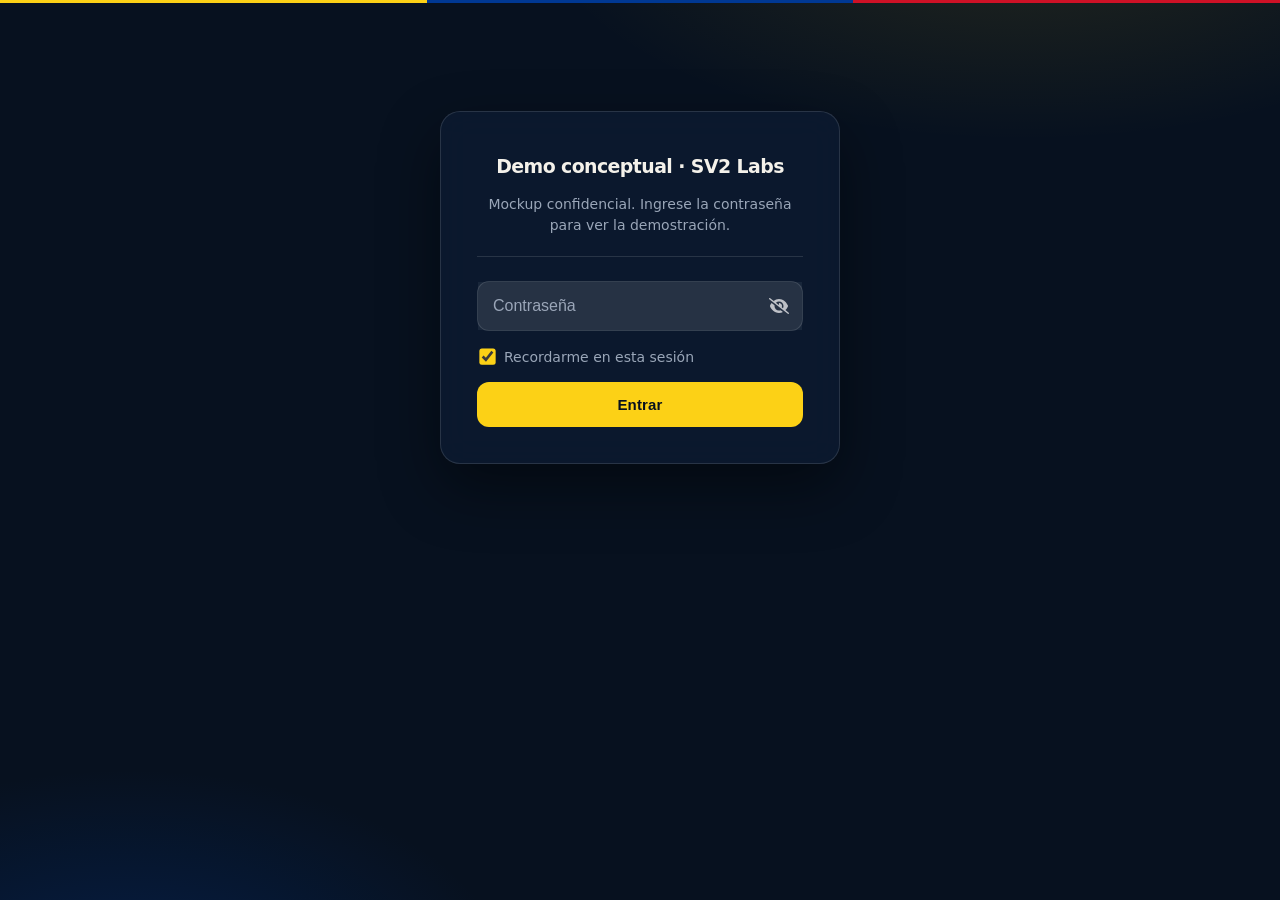
==== buscar.html @ b3c46ff3 "Initial password-protected deployable demo. Encrypt the four HTML pages with StatiCrypt, add a Spani" ====
<!DOCTYPE html>
<html class="staticrypt-html">
    <head>
        <meta charset="utf-8" />
        <title>Demo conceptual · SV2 Labs</title>
        <meta name="viewport" content="width=device-width, initial-scale=1" />

        <!-- do not cache this page -->
        <meta http-equiv="cache-control" content="max-age=0" />
        <meta http-equiv="cache-control" content="no-cache" />
        <meta http-equiv="expires" content="0" />
        <meta http-equiv="expires" content="Tue, 01 Jan 1980 1:00:00 GMT" />
        <meta http-equiv="pragma" content="no-cache" />

        <style>
            :root {
                --navy: #07111f;
                --navy-800: #0c1a30;
                --ink: #f4f1ea;
                --muted: #9aa6b8;
                --gold: #fcd116;
                --line: rgba(255, 255, 255, 0.12);
            }
            .staticrypt-html, .staticrypt-body {
                height: 100%;
                margin: 0;
            }
            .staticrypt-content {
                min-height: 100%;
                margin-bottom: 0;
                background:
                    radial-gradient(900px 420px at 80% -10%, rgba(252, 209, 22, 0.12), transparent 55%),
                    radial-gradient(700px 400px at 10% 110%, rgba(0, 56, 147, 0.35), transparent 55%),
                    #07111f;
                font-family: Inter, "Segoe UI", system-ui, -apple-system, sans-serif;
                -webkit-font-smoothing: antialiased;
                color: var(--ink);
            }
            .staticrypt-content::before {
                content: "";
                display: block;
                height: 3px;
                background: linear-gradient(90deg, #fcd116 0 33.33%, #003893 33.33% 66.66%, #ce1126 66.66%);
            }
            .staticrypt-page {
                width: min(400px, calc(100% - 32px));
                padding: 12vh 0 48px;
                margin: auto;
                box-sizing: border-box;
            }
            .staticrypt-form {
                position: relative;
                z-index: 1;
                background: rgba(12, 26, 48, 0.86);
                border: 1px solid var(--line);
                max-width: 400px;
                margin: 0 auto;
                padding: 40px 36px 36px;
                text-align: center;
                border-radius: 20px;
                box-shadow: 0 24px 60px rgba(0, 0, 0, 0.45);
                backdrop-filter: blur(16px);
            }
            .staticrypt-hr {
                margin-top: 20px;
                margin-bottom: 24px;
                border: 0;
                border-top: 1px solid var(--line);
            }
            .staticrypt-form input[type="password"],
            input[type="text"] {
                background: inherit;
                border: 0;
                box-sizing: border-box;
                font-size: 15px;
                outline: 0;
                padding: 15px 40px 15px 15px;
                width: 100%;
                color: var(--ink);
            }
            .staticrypt-form input::placeholder {
                color: var(--muted);
            }
            .staticrypt-password-container {
                position: relative;
                outline: 0;
                background: rgba(255, 255, 255, 0.06);
                width: 100%;
                border: 1px solid var(--line);
                border-radius: 12px;
                margin: 0 0 16px;
                box-sizing: border-box;
            }
            .staticrypt-toggle-password-visibility {
                cursor: pointer;
                height: 20px;
                opacity: 70%;
                padding: 13px;
                position: absolute;
                right: 0;
                top: 50%;
                transform: translateY(-50%);
                width: 20px;
                filter: invert(1);
            }
            .staticrypt-form .staticrypt-decrypt-button {
                text-transform: none;
                outline: 0;
                background: #fcd116;
                width: 100%;
                border: 0;
                padding: 14px;
                color: #07111f;
                font-size: 15px;
                font-weight: 700;
                letter-spacing: 0.01em;
                cursor: pointer;
                border-radius: 12px;
            }
            .staticrypt-form .staticrypt-decrypt-button:hover,
            .staticrypt-form .staticrypt-decrypt-button:active,
            .staticrypt-form .staticrypt-decrypt-button:focus {
                background: #fcd116;
                filter: brightness(96%);
            }
            .staticrypt-instructions {
                margin-top: 0;
                margin-bottom: 0.5em;
                color: var(--muted);
                font-size: 14px;
                line-height: 1.5;
            }
            .staticrypt-title {
                font-size: 1.35em;
                font-weight: 650;
                letter-spacing: -0.03em;
                color: var(--ink);
                margin: 0 0 10px;
            }
            label.staticrypt-remember {
                display: flex;
                align-items: center;
                margin-bottom: 1.1em;
                color: var(--muted);
                font-size: 14px;
                text-align: left;
            }
            .staticrypt-remember input[type="checkbox"] {
                transform: scale(1.25);
                margin-right: 0.75em;
                accent-color: var(--gold);
            }
            .hidden { display: none !important; }
            .staticrypt-spinner-container {
                height: 100%;
                display: flex;
                align-items: center;
                justify-content: center;
                background: var(--navy);
            }
            .staticrypt-spinner {
                display: inline-block;
                width: 2rem;
                height: 2rem;
                vertical-align: text-bottom;
                border: 0.25em solid rgba(255,255,255,0.25);
                border-right-color: var(--gold);
                border-radius: 50%;
                animation: spinner-border 0.75s linear infinite;
            }
            @keyframes spinner-border {
                100% { transform: rotate(360deg); }
            }
            @media screen and (-webkit-min-device-pixel-ratio: 0) {
                .staticrypt-form input[type="password"],
                input[type="text"] { font-size: 16px; }
            }
        </style>
    </head>

    <body class="staticrypt-body">
        <div id="staticrypt_loading" class="staticrypt-spinner-container">
            <div class="staticrypt-spinner"></div>
        </div>

        <div id="staticrypt_content" class="staticrypt-content hidden">
            <div class="staticrypt-page">
                <div class="staticrypt-form">
                    <div class="staticrypt-instructions">
                        <p class="staticrypt-title">Demo conceptual · SV2 Labs</p>
                        <p>Mockup confidencial. Ingrese la contraseña para ver la demostración.</p>
                    </div>

                    <hr class="staticrypt-hr" />

                    <form id="staticrypt-form" action="#" method="post">
                        <div class="staticrypt-password-container">
                            <input
                                id="staticrypt-password"
                                type="password"
                                name="password"
                                placeholder="Contraseña"
                                autofocus
                            />

                            <img
                                class="staticrypt-toggle-password-visibility"
                                alt="Mostrar contraseña"
                                title="Mostrar contraseña"
                                src="[data-uri]"
                            />
                        </div>

                        <label id="staticrypt-remember-label" class="staticrypt-remember hidden">
                            <input id="staticrypt-remember" type="checkbox" name="remember" checked />
                            Recordarme en esta sesión
                        </label>

                        <input type="submit" class="staticrypt-decrypt-button" value="Entrar" />
                    </form>
                </div>
            </div>
        </div>

        <script>
            // these variables will be filled when generating the file - the template format is 'variable_name'
            const staticryptInitiator = ((function(){
  const exports = {};
  const cryptoEngine = ((function(){
  const exports = {};
  const { subtle } = crypto;

const IV_BITS = 16 * 8;
const HEX_BITS = 4;
const ENCRYPTION_ALGO = "AES-CBC";

/**
 * Translates between utf8 encoded hexadecimal strings
 * and Uint8Array bytes.
 */
const HexEncoder = {
    /**
     * hex string -> bytes
     * @param {string} hexString
     * @returns {Uint8Array}
     */
    parse: function (hexString) {
        if (hexString.length % 2 !== 0) throw "Invalid hexString";
        const arrayBuffer = new Uint8Array(hexString.length / 2);

        for (let i = 0; i < hexString.length; i += 2) {
            const byteValue = parseInt(hexString.substring(i, i + 2), 16);
            if (isNaN(byteValue)) {
                throw "Invalid hexString";
            }
            arrayBuffer[i / 2] = byteValue;
        }
        return arrayBuffer;
    },

    /**
     * bytes -> hex string
     * @param {Uint8Array} bytes
     * @returns {string}
     */
    stringify: function (bytes) {
        const hexBytes = [];

        for (let i = 0; i < bytes.length; ++i) {
            let byteString = bytes[i].toString(16);
            if (byteString.length < 2) {
                byteString = "0" + byteString;
            }
            hexBytes.push(byteString);
        }
        return hexBytes.join("");
    },
};

/**
 * Translates between utf8 strings and Uint8Array bytes.
 */
const UTF8Encoder = {
    parse: function (str) {
        return new TextEncoder().encode(str);
    },

    stringify: function (bytes) {
        return new TextDecoder().decode(bytes);
    },
};

/**
 * Salt and encrypt a msg with a password.
 */
async function encrypt(msg, hashedPassword) {
    // Must be 16 bytes, unpredictable, and preferably cryptographically random. However, it need not be secret.
    // https://developer.mozilla.org/en-US/docs/Web/API/SubtleCrypto/encrypt#parameters
    const iv = crypto.getRandomValues(new Uint8Array(IV_BITS / 8));

    const key = await subtle.importKey("raw", HexEncoder.parse(hashedPassword), ENCRYPTION_ALGO, false, ["encrypt"]);

    const encrypted = await subtle.encrypt(
        {
            name: ENCRYPTION_ALGO,
            iv: iv,
        },
        key,
        UTF8Encoder.parse(msg)
    );

    // iv will be 32 hex characters, we prepend it to the ciphertext for use in decryption
    return HexEncoder.stringify(iv) + HexEncoder.stringify(new Uint8Array(encrypted));
}
exports.encrypt = encrypt;

/**
 * Decrypt a salted msg using a password.
 *
 * @param {string} encryptedMsg
 * @param {string} hashedPassword
 * @returns {Promise<string>}
 */
async function decrypt(encryptedMsg, hashedPassword) {
    const ivLength = IV_BITS / HEX_BITS;
    const iv = HexEncoder.parse(encryptedMsg.substring(0, ivLength));
    const encrypted = encryptedMsg.substring(ivLength);

    const key = await subtle.importKey("raw", HexEncoder.parse(hashedPassword), ENCRYPTION_ALGO, false, ["decrypt"]);

    const outBuffer = await subtle.decrypt(
        {
            name: ENCRYPTION_ALGO,
            iv: iv,
        },
        key,
        HexEncoder.parse(encrypted)
    );

    return UTF8Encoder.stringify(new Uint8Array(outBuffer));
}
exports.decrypt = decrypt;

/**
 * Salt and hash the password so it can be stored in localStorage without opening a password reuse vulnerability.
 *
 * @param {string} password
 * @param {string} salt
 * @returns {Promise<string>}
 */
async function hashPassword(password, salt) {
    // we hash the password in multiple steps, each adding more iterations. This is because we used to allow less
    // iterations, so for backward compatibility reasons, we need to support going from that to more iterations.
    let hashedPassword = await hashLegacyRound(password, salt);

    hashedPassword = await hashSecondRound(hashedPassword, salt);

    return hashThirdRound(hashedPassword, salt);
}
exports.hashPassword = hashPassword;

/**
 * This hashes the password with 1k iterations. This is a low number, we need this function to support backwards
 * compatibility.
 *
 * @param {string} password
 * @param {string} salt
 * @returns {Promise<string>}
 */
function hashLegacyRound(password, salt) {
    return pbkdf2(password, salt, 1000, "SHA-1");
}
exports.hashLegacyRound = hashLegacyRound;

/**
 * Add a second round of iterations. This is because we used to use 1k, so for backwards compatibility with
 * remember-me/autodecrypt links, we need to support going from that to more iterations.
 *
 * @param hashedPassword
 * @param salt
 * @returns {Promise<string>}
 */
function hashSecondRound(hashedPassword, salt) {
    return pbkdf2(hashedPassword, salt, 14000, "SHA-256");
}
exports.hashSecondRound = hashSecondRound;

/**
 * Add a third round of iterations to bring total number to 600k. This is because we used to use 1k, then 15k, so for
 * backwards compatibility with remember-me/autodecrypt links, we need to support going from that to more iterations.
 *
 * @param hashedPassword
 * @param salt
 * @returns {Promise<string>}
 */
function hashThirdRound(hashedPassword, salt) {
    return pbkdf2(hashedPassword, salt, 585000, "SHA-256");
}
exports.hashThirdRound = hashThirdRound;

/**
 * Salt and hash the password so it can be stored in localStorage without opening a password reuse vulnerability.
 *
 * @param {string} password
 * @param {string} salt
 * @param {int} iterations
 * @param {string} hashAlgorithm
 * @returns {Promise<string>}
 */
async function pbkdf2(password, salt, iterations, hashAlgorithm) {
    const key = await subtle.importKey("raw", UTF8Encoder.parse(password), "PBKDF2", false, ["deriveBits"]);

    const keyBytes = await subtle.deriveBits(
        {
            name: "PBKDF2",
            hash: hashAlgorithm,
            iterations,
            salt: UTF8Encoder.parse(salt),
        },
        key,
        256
    );

    return HexEncoder.stringify(new Uint8Array(keyBytes));
}

function generateRandomSalt() {
    const bytes = crypto.getRandomValues(new Uint8Array(128 / 8));

    return HexEncoder.stringify(new Uint8Array(bytes));
}
exports.generateRandomSalt = generateRandomSalt;

async function signMessage(hashedPassword, message) {
    const key = await subtle.importKey(
        "raw",
        HexEncoder.parse(hashedPassword),
        {
            name: "HMAC",
            hash: "SHA-256",
        },
        false,
        ["sign"]
    );
    const signature = await subtle.sign("HMAC", key, UTF8Encoder.parse(message));

    return HexEncoder.stringify(new Uint8Array(signature));
}
exports.signMessage = signMessage;

function getRandomAlphanum() {
    const possibleCharacters = "abcdefghijklmnopqrstuvwxyzABCDEFGHIJKLMNOPQRSTUVWXYZ0123456789";

    let byteArray;
    let parsedInt;

    // Keep generating new random bytes until we get a value that falls
    // within a range that can be evenly divided by possibleCharacters.length
    do {
        byteArray = crypto.getRandomValues(new Uint8Array(1));
        // extract the lowest byte to get an int from 0 to 255 (probably unnecessary, since we're only generating 1 byte)
        parsedInt = byteArray[0] & 0xff;
    } while (parsedInt >= 256 - (256 % possibleCharacters.length));

    // Take the modulo of the parsed integer to get a random number between 0 and totalLength - 1
    const randomIndex = parsedInt % possibleCharacters.length;

    return possibleCharacters[randomIndex];
}

/**
 * Generate a random string of a given length.
 *
 * @param {int} length
 * @returns {string}
 */
function generateRandomString(length) {
    let randomString = "";

    for (let i = 0; i < length; i++) {
        randomString += getRandomAlphanum();
    }

    return randomString;
}
exports.generateRandomString = generateRandomString;

  return exports;
})());
const codec = ((function(){
  const exports = {};
  /**
 * Initialize the codec with the provided cryptoEngine - this return functions to encode and decode messages.
 *
 * @param cryptoEngine - the engine to use for encryption / decryption
 */
function init(cryptoEngine) {
    const exports = {};

    /**
     * Top-level function for encoding a message.
     * Includes password hashing, encryption, and signing.
     *
     * @param {string} msg
     * @param {string} password
     * @param {string} salt
     *
     * @returns {string} The encoded text
     */
    async function encode(msg, password, salt) {
        const hashedPassword = await cryptoEngine.hashPassword(password, salt);

        const encrypted = await cryptoEngine.encrypt(msg, hashedPassword);

        // we use the hashed password in the HMAC because this is effectively what will be used a password (so we can store
        // it in localStorage safely, we don't use the clear text password)
        const hmac = await cryptoEngine.signMessage(hashedPassword, encrypted);

        return hmac + encrypted;
    }
    exports.encode = encode;

    /**
     * Encode using a password that has already been hashed. This is useful to encode multiple messages in a row, that way
     * we don't need to hash the password multiple times.
     *
     * @param {string} msg
     * @param {string} hashedPassword
     *
     * @returns {string} The encoded text
     */
    async function encodeWithHashedPassword(msg, hashedPassword) {
        const encrypted = await cryptoEngine.encrypt(msg, hashedPassword);

        // we use the hashed password in the HMAC because this is effectively what will be used a password (so we can store
        // it in localStorage safely, we don't use the clear text password)
        const hmac = await cryptoEngine.signMessage(hashedPassword, encrypted);

        return hmac + encrypted;
    }
    exports.encodeWithHashedPassword = encodeWithHashedPassword;

    /**
     * Top-level function for decoding a message.
     * Includes signature check and decryption.
     *
     * @param {string} signedMsg
     * @param {string} hashedPassword
     * @param {string} salt
     * @param {int} backwardCompatibleAttempt
     * @param {string} originalPassword
     *
     * @returns {Object} {success: true, decoded: string} | {success: false, message: string}
     */
    async function decode(signedMsg, hashedPassword, salt, backwardCompatibleAttempt = 0, originalPassword = "") {
        const encryptedHMAC = signedMsg.substring(0, 64);
        const encryptedMsg = signedMsg.substring(64);
        const decryptedHMAC = await cryptoEngine.signMessage(hashedPassword, encryptedMsg);

        if (decryptedHMAC !== encryptedHMAC) {
            // we have been raising the number of iterations in the hashing algorithm multiple times, so to support the old
            // remember-me/autodecrypt links we need to try bringing the old hashes up to speed.
            originalPassword = originalPassword || hashedPassword;
            if (backwardCompatibleAttempt === 0) {
                const updatedHashedPassword = await cryptoEngine.hashThirdRound(originalPassword, salt);

                return decode(signedMsg, updatedHashedPassword, salt, backwardCompatibleAttempt + 1, originalPassword);
            }
            if (backwardCompatibleAttempt === 1) {
                let updatedHashedPassword = await cryptoEngine.hashSecondRound(originalPassword, salt);
                updatedHashedPassword = await cryptoEngine.hashThirdRound(updatedHashedPassword, salt);

                return decode(signedMsg, updatedHashedPassword, salt, backwardCompatibleAttempt + 1, originalPassword);
            }

            return { success: false, message: "Signature mismatch" };
        }

        return {
            success: true,
            decoded: await cryptoEngine.decrypt(encryptedMsg, hashedPassword),
        };
    }
    exports.decode = decode;

    return exports;
}
exports.init = init;

  return exports;
})());
const decode = codec.init(cryptoEngine).decode;

/**
 * Initialize the staticrypt module, that exposes functions callbable by the password_template.
 *
 * @param {{
 *  staticryptEncryptedMsgUniqueVariableName: string,
 *  isRememberEnabled: boolean,
 *  rememberDurationInDays: number,
 *  staticryptSaltUniqueVariableName: string,
 * }} staticryptConfig - object of data that is stored on the password_template at encryption time.
 *
 * @param {{
 *  rememberExpirationKey: string,
 *  rememberPassphraseKey: string,
 *  replaceHtmlCallback: function,
 *  clearLocalStorageCallback: function,
 * }} templateConfig - object of data that can be configured by a custom password_template.
 */
function init(staticryptConfig, templateConfig) {
    const exports = {};

    /**
     * Decrypt our encrypted page, replace the whole HTML.
     *
     * @param {string} hashedPassword
     * @returns {Promise<boolean>}
     */
    async function decryptAndReplaceHtml(hashedPassword) {
        const { staticryptEncryptedMsgUniqueVariableName, staticryptSaltUniqueVariableName } = staticryptConfig;
        const { replaceHtmlCallback } = templateConfig;

        const result = await decode(
            staticryptEncryptedMsgUniqueVariableName,
            hashedPassword,
            staticryptSaltUniqueVariableName
        );
        if (!result.success) {
            return false;
        }
        const plainHTML = result.decoded;

        // if the user configured a callback call it, otherwise just replace the whole HTML
        if (typeof replaceHtmlCallback === "function") {
            replaceHtmlCallback(plainHTML);
        } else {
            document.write(plainHTML);
            document.close();
        }

        return true;
    }

    /**
     * Attempt to decrypt the page and replace the whole HTML.
     *
     * @param {string} password
     * @param {boolean} isRememberChecked
     *
     * @returns {Promise<{isSuccessful: boolean, hashedPassword?: string}>} - we return an object, so that if we want to
     *   expose more information in the future we can do it without breaking the password_template
     */
    async function handleDecryptionOfPage(password, isRememberChecked) {
        const { staticryptSaltUniqueVariableName } = staticryptConfig;

        // decrypt and replace the whole page
        const hashedPassword = await cryptoEngine.hashPassword(password, staticryptSaltUniqueVariableName);
        return handleDecryptionOfPageFromHash(hashedPassword, isRememberChecked);
    }
    exports.handleDecryptionOfPage = handleDecryptionOfPage;

    async function handleDecryptionOfPageFromHash(hashedPassword, isRememberChecked) {
        const { isRememberEnabled, rememberDurationInDays } = staticryptConfig;
        const { rememberExpirationKey, rememberPassphraseKey } = templateConfig;

        const isDecryptionSuccessful = await decryptAndReplaceHtml(hashedPassword);

        if (!isDecryptionSuccessful) {
            return {
                isSuccessful: false,
                hashedPassword,
            };
        }

        // remember the hashedPassword and set its expiration if necessary
        if (isRememberEnabled && isRememberChecked) {
            window.sessionStorage.setItem(rememberPassphraseKey, hashedPassword);

            // set the expiration if the duration isn't 0 (meaning no expiration)
            if (rememberDurationInDays > 0) {
                window.sessionStorage.setItem(
                    rememberExpirationKey,
                    (new Date().getTime() + rememberDurationInDays * 24 * 60 * 60 * 1000).toString()
                );
            }
        }

        return {
            isSuccessful: true,
            hashedPassword,
        };
    }
    exports.handleDecryptionOfPageFromHash = handleDecryptionOfPageFromHash;

    /**
     * Clear sessionStorage from staticrypt related values
     */
    function clearLocalStorage() {
        const { clearLocalStorageCallback, rememberExpirationKey, rememberPassphraseKey } = templateConfig;

        if (typeof clearLocalStorageCallback === "function") {
            clearLocalStorageCallback();
        } else {
            sessionStorage.removeItem(rememberPassphraseKey);
            sessionStorage.removeItem(rememberExpirationKey);
        }
    }

    async function handleDecryptOnLoad() {
        let isSuccessful = await decryptOnLoadFromUrl();

        if (!isSuccessful) {
            isSuccessful = await decryptOnLoadFromRememberMe();
        }

        return { isSuccessful };
    }
    exports.handleDecryptOnLoad = handleDecryptOnLoad;

    /**
     * Clear storage if we are logging out
     *
     * @returns {boolean} - whether we logged out
     */
    function logoutIfNeeded() {
        const logoutKey = "staticrypt_logout";

        // handle logout through query param
        const queryParams = new URLSearchParams(window.location.search);
        if (queryParams.has(logoutKey)) {
            clearLocalStorage();
            return true;
        }

        // handle logout through URL fragment
        const hash = window.location.hash.substring(1);
        if (hash.includes(logoutKey)) {
            clearLocalStorage();
            return true;
        }

        return false;
    }

    /**
     * To be called on load: check if we want to try to decrypt and replace the HTML with the decrypted content, and
     * try to do it if needed.
     *
     * @returns {Promise<boolean>} true if we derypted and replaced the whole page, false otherwise
     */
    async function decryptOnLoadFromRememberMe() {
        const { rememberDurationInDays } = staticryptConfig;
        const { rememberExpirationKey, rememberPassphraseKey } = templateConfig;

        // if we are login out, terminate
        if (logoutIfNeeded()) {
            return false;
        }

        // if there is expiration configured, check if we're not beyond the expiration
        if (rememberDurationInDays && rememberDurationInDays > 0) {
            const expiration = sessionStorage.getItem(rememberExpirationKey),
                isExpired = expiration && new Date().getTime() > parseInt(expiration);

            if (isExpired) {
                clearLocalStorage();
                return false;
            }
        }

        const hashedPassword = sessionStorage.getItem(rememberPassphraseKey);

        if (hashedPassword) {
            // try to decrypt
            const isDecryptionSuccessful = await decryptAndReplaceHtml(hashedPassword);

            // if the decryption is unsuccessful the password might be wrong - silently clear the saved data and let
            // the user fill the password form again
            if (!isDecryptionSuccessful) {
                clearLocalStorage();
                return false;
            }

            return true;
        }

        return false;
    }

    async function decryptOnLoadFromUrl() {
        const passwordKey = "staticrypt_pwd";
        const rememberMeKey = "remember_me";

        // try to get the password from the query param (for backward compatibility - we now want to avoid this method,
        // since it sends the hashed password to the server which isn't needed)
        const queryParams = new URLSearchParams(window.location.search);
        const hashedPasswordQuery = queryParams.get(passwordKey);
        const rememberMeQuery = queryParams.get(rememberMeKey);

        const urlFragment = window.location.hash.substring(1);
        // get the password from the url fragment
        const hashedPasswordRegexMatch = urlFragment.match(new RegExp(passwordKey + "=([^&]*)"));
        const hashedPasswordFragment = hashedPasswordRegexMatch ? hashedPasswordRegexMatch[1] : null;
        const rememberMeFragment = urlFragment.includes(rememberMeKey);

        const hashedPassword = hashedPasswordFragment || hashedPasswordQuery;
        const rememberMe = rememberMeFragment || rememberMeQuery;

        if (hashedPassword) {
            return handleDecryptionOfPageFromHash(hashedPassword, rememberMe);
        }

        return false;
    }

    return exports;
}
exports.init = init;

  return exports;
})());
            const templateError = "Contraseña incorrecta",
                templateToggleAltShow = "Mostrar contraseña",
                templateToggleAltHide = "Ocultar contraseña",
                isRememberEnabled = true,
                staticryptConfig = {"staticryptEncryptedMsgUniqueVariableName":"[base64]","isRememberEnabled":true,"rememberDurationInDays":0,"staticryptSaltUniqueVariableName":"09447ad0ca48a2c15d8bac3a3ba0116a"};

            // you can edit these values to customize some of the behavior of StatiCrypt
            const templateConfig = {
                rememberExpirationKey: "staticrypt_expiration",
                rememberPassphraseKey: "staticrypt_passphrase",
                replaceHtmlCallback: null,
                clearLocalStorageCallback: null,
            };

            // init the staticrypt engine
            const staticrypt = staticryptInitiator.init(staticryptConfig, templateConfig);

            // try to automatically decrypt on load if there is a saved password
            window.onload = async function () {
                const { isSuccessful } = await staticrypt.handleDecryptOnLoad();

                // if we didn't decrypt anything on load, show the password prompt. Otherwise the content has already been
                // replaced, no need to do anything
                if (!isSuccessful) {
                    // hide loading screen
                    document.getElementById("staticrypt_loading").classList.add("hidden");
                    document.getElementById("staticrypt_content").classList.remove("hidden");
                    document.getElementById("staticrypt-password").focus();

                    // show the remember me checkbox
                    if (isRememberEnabled) {
                        document.getElementById("staticrypt-remember-label").classList.remove("hidden");
                    }
                }
            };

            // toggle password visibility
            const toggleIcon = document.querySelector(".staticrypt-toggle-password-visibility");
            // these two icons are coming from FontAwesome
            const imgSrcEyeClosed =
                "[data-uri]";
            const imgSrcEyeOpened =
                "[data-uri]";
            toggleIcon.addEventListener("click", function () {
                const passwordInput = document.getElementById("staticrypt-password");
                if (passwordInput.type === "password") {
                    passwordInput.type = "text";
                    toggleIcon.src = imgSrcEyeOpened;
                    toggleIcon.alt = templateToggleAltHide;
                    toggleIcon.title = templateToggleAltHide;
                } else {
                    passwordInput.type = "password";
                    toggleIcon.src = imgSrcEyeClosed;
                    toggleIcon.alt = templateToggleAltShow;
                    toggleIcon.title = templateToggleAltShow;
                }
            });

            // handle password form submission
            document.getElementById("staticrypt-form").addEventListener("submit", async function (e) {
                e.preventDefault();

                const password = document.getElementById("staticrypt-password").value,
                    isRememberChecked = document.getElementById("staticrypt-remember").checked;

                const { isSuccessful } = await staticrypt.handleDecryptionOfPage(password, isRememberChecked);

                if (!isSuccessful) {
                    alert(templateError);
                }
            });
        </script>
    </body>
</html>
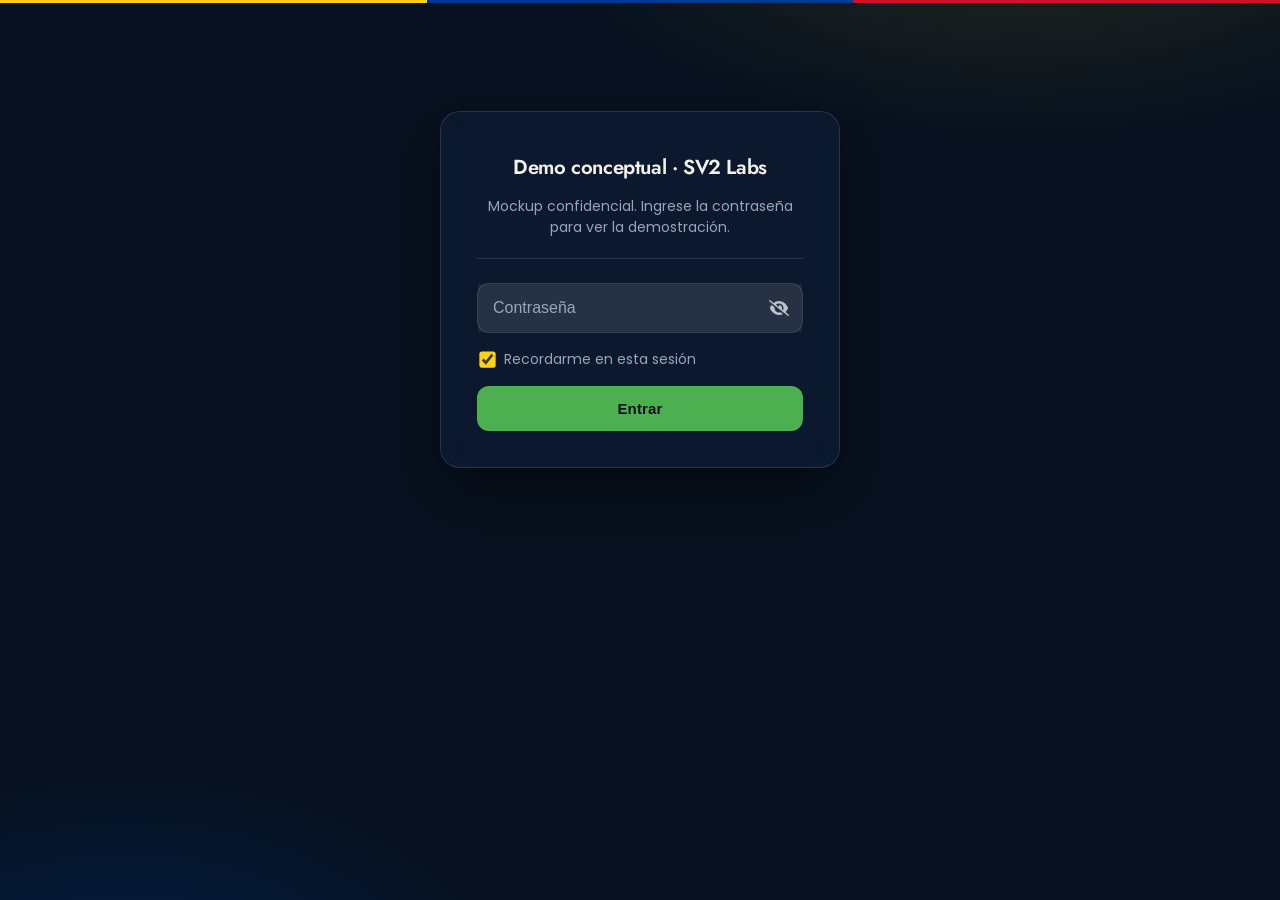
==== commit 41113cf5: "Update typography to Poppins and Jost, closer to ProColombia. Replace Inter with vendored Poppins (b" ====
--- a/buscar.html
+++ b/buscar.html
@@ -13,6 +13,54 @@
         <meta http-equiv="pragma" content="no-cache" />
 
         <style>
+            @font-face {
+                font-family: Poppins;
+                src: url("fonts/Poppins-latin-ext-normal-400.woff2") format("woff2");
+                font-weight: 400;
+                font-style: normal;
+                font-display: swap;
+                unicode-range: U+0100-02BA, U+02BD-02C5, U+02C7-02CC, U+02CE-02D7, U+02DD-02FF, U+0304, U+0308, U+0329, U+1D00-1DBF, U+1E00-1E9F, U+1EF2-1EFF, U+2020, U+20A0-20AB, U+20AD-20C4, U+2113, U+2C60-2C7F, U+A720-A7FF;
+            }
+            @font-face {
+                font-family: Poppins;
+                src: url("fonts/Poppins-latin-normal-400.woff2") format("woff2");
+                font-weight: 400;
+                font-style: normal;
+                font-display: swap;
+                unicode-range: U+0000-00FF, U+0131, U+0152-0153, U+02BB-02BC, U+02C6, U+02DA, U+02DC, U+0304, U+0308, U+0329, U+2000-206F, U+20AC, U+2122, U+2191, U+2193, U+2212, U+2215, U+FEFF, U+FFFD;
+            }
+            @font-face {
+                font-family: Poppins;
+                src: url("fonts/Poppins-latin-ext-normal-700.woff2") format("woff2");
+                font-weight: 700;
+                font-style: normal;
+                font-display: swap;
+                unicode-range: U+0100-02BA, U+02BD-02C5, U+02C7-02CC, U+02CE-02D7, U+02DD-02FF, U+0304, U+0308, U+0329, U+1D00-1DBF, U+1E00-1E9F, U+1EF2-1EFF, U+2020, U+20A0-20AB, U+20AD-20C4, U+2113, U+2C60-2C7F, U+A720-A7FF;
+            }
+            @font-face {
+                font-family: Poppins;
+                src: url("fonts/Poppins-latin-normal-700.woff2") format("woff2");
+                font-weight: 700;
+                font-style: normal;
+                font-display: swap;
+                unicode-range: U+0000-00FF, U+0131, U+0152-0153, U+02BB-02BC, U+02C6, U+02DA, U+02DC, U+0304, U+0308, U+0329, U+2000-206F, U+20AC, U+2122, U+2191, U+2193, U+2212, U+2215, U+FEFF, U+FFFD;
+            }
+            @font-face {
+                font-family: Jost;
+                src: url("fonts/Jost-latin-ext-normal-100900.woff2") format("woff2");
+                font-weight: 100 900;
+                font-style: normal;
+                font-display: swap;
+                unicode-range: U+0100-02BA, U+02BD-02C5, U+02C7-02CC, U+02CE-02D7, U+02DD-02FF, U+0304, U+0308, U+0329, U+1D00-1DBF, U+1E00-1E9F, U+1EF2-1EFF, U+2020, U+20A0-20AB, U+20AD-20C4, U+2113, U+2C60-2C7F, U+A720-A7FF;
+            }
+            @font-face {
+                font-family: Jost;
+                src: url("fonts/Jost-latin-normal-100900.woff2") format("woff2");
+                font-weight: 100 900;
+                font-style: normal;
+                font-display: swap;
+                unicode-range: U+0000-00FF, U+0131, U+0152-0153, U+02BB-02BC, U+02C6, U+02DA, U+02DC, U+0304, U+0308, U+0329, U+2000-206F, U+20AC, U+2122, U+2191, U+2193, U+2212, U+2215, U+FEFF, U+FFFD;
+            }
             :root {
                 --navy: #07111f;
                 --navy-800: #0c1a30;
@@ -32,7 +80,7 @@
                     radial-gradient(900px 420px at 80% -10%, rgba(252, 209, 22, 0.12), transparent 55%),
                     radial-gradient(700px 400px at 10% 110%, rgba(0, 56, 147, 0.35), transparent 55%),
                     #07111f;
-                font-family: Inter, "Segoe UI", system-ui, -apple-system, sans-serif;
+                font-family: Poppins, "Segoe UI", system-ui, -apple-system, sans-serif;
                 -webkit-font-smoothing: antialiased;
                 color: var(--ink);
             }
@@ -106,7 +154,7 @@
             .staticrypt-form .staticrypt-decrypt-button {
                 text-transform: none;
                 outline: 0;
-                background: #fcd116;
+                background: #4CAF50;
                 width: 100%;
                 border: 0;
                 padding: 14px;
@@ -120,7 +168,7 @@
             .staticrypt-form .staticrypt-decrypt-button:hover,
             .staticrypt-form .staticrypt-decrypt-button:active,
             .staticrypt-form .staticrypt-decrypt-button:focus {
-                background: #fcd116;
+                background: #4CAF50;
                 filter: brightness(96%);
             }
             .staticrypt-instructions {
@@ -131,9 +179,10 @@
                 line-height: 1.5;
             }
             .staticrypt-title {
-                font-size: 1.35em;
-                font-weight: 650;
-                letter-spacing: -0.03em;
+                font-family: Jost, Poppins, "Segoe UI", system-ui, sans-serif;
+                font-size: 1.45em;
+                font-weight: 600;
+                letter-spacing: -0.02em;
                 color: var(--ink);
                 margin: 0 0 10px;
             }
@@ -675,11 +724,11 @@
 
         // remember the hashedPassword and set its expiration if necessary
         if (isRememberEnabled && isRememberChecked) {
-            window.sessionStorage.setItem(rememberPassphraseKey, hashedPassword);
+            window.localStorage.setItem(rememberPassphraseKey, hashedPassword);
 
             // set the expiration if the duration isn't 0 (meaning no expiration)
             if (rememberDurationInDays > 0) {
-                window.sessionStorage.setItem(
+                window.localStorage.setItem(
                     rememberExpirationKey,
                     (new Date().getTime() + rememberDurationInDays * 24 * 60 * 60 * 1000).toString()
                 );
@@ -694,7 +743,7 @@
     exports.handleDecryptionOfPageFromHash = handleDecryptionOfPageFromHash;
 
     /**
-     * Clear sessionStorage from staticrypt related values
+     * Clear localstorage from staticrypt related values
      */
     function clearLocalStorage() {
         const { clearLocalStorageCallback, rememberExpirationKey, rememberPassphraseKey } = templateConfig;
@@ -702,8 +751,8 @@
         if (typeof clearLocalStorageCallback === "function") {
             clearLocalStorageCallback();
         } else {
-            sessionStorage.removeItem(rememberPassphraseKey);
-            sessionStorage.removeItem(rememberExpirationKey);
+            localStorage.removeItem(rememberPassphraseKey);
+            localStorage.removeItem(rememberExpirationKey);
         }
     }
 
@@ -760,7 +809,7 @@
 
         // if there is expiration configured, check if we're not beyond the expiration
         if (rememberDurationInDays && rememberDurationInDays > 0) {
-            const expiration = sessionStorage.getItem(rememberExpirationKey),
+            const expiration = localStorage.getItem(rememberExpirationKey),
                 isExpired = expiration && new Date().getTime() > parseInt(expiration);
 
             if (isExpired) {
@@ -769,7 +818,7 @@
             }
         }
 
-        const hashedPassword = sessionStorage.getItem(rememberPassphraseKey);
+        const hashedPassword = localStorage.getItem(rememberPassphraseKey);
 
         if (hashedPassword) {
             // try to decrypt
@@ -824,7 +873,7 @@
                 templateToggleAltShow = "Mostrar contraseña",
                 templateToggleAltHide = "Ocultar contraseña",
                 isRememberEnabled = true,
-                staticryptConfig = {"staticryptEncryptedMsgUniqueVariableName":"[base64]","isRememberEnabled":true,"rememberDurationInDays":0,"staticryptSaltUniqueVariableName":"09447ad0ca48a2c15d8bac3a3ba0116a"};
+                staticryptConfig = {"staticryptEncryptedMsgUniqueVariableName":"[base64]","isRememberEnabled":true,"rememberDurationInDays":0,"staticryptSaltUniqueVariableName":"09447ad0ca48a2c15d8bac3a3ba0116a"};
 
             // you can edit these values to customize some of the behavior of StatiCrypt
             const templateConfig = {
